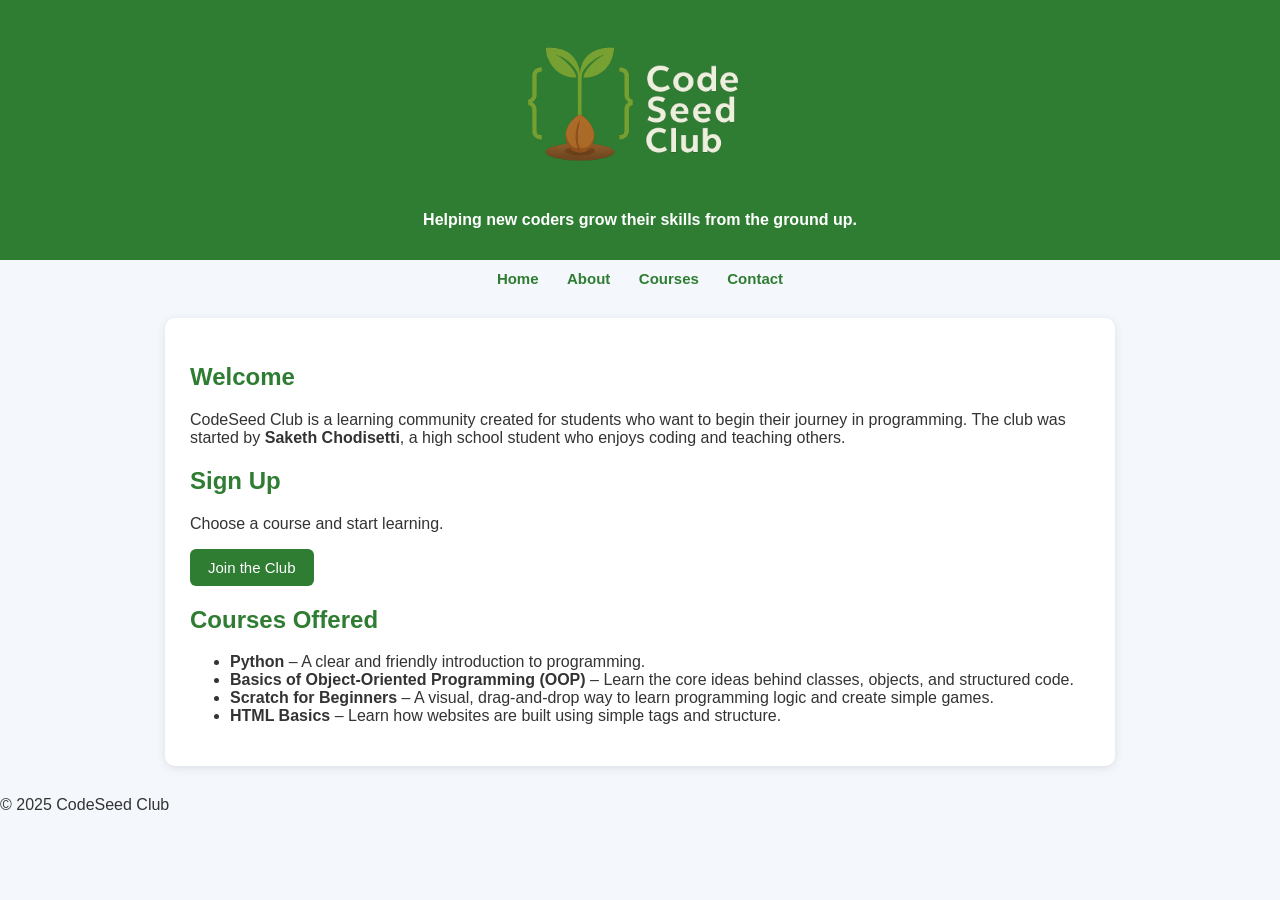
==== index.html @ 71615611 "Rename Index.html to index.html" ====
<!DOCTYPE html>
<html lang="en">
<head>
    <meta charset="UTF-8">
    <meta name="viewport" content="width=device-width, initial-scale=1.0">
    <title>CodeSeed Club</title>
    <link rel="stylesheet" href="style.css">
</head>
<body>

<header>
    <img src="logo.png" alt="CodeSeed Club Logo">
    <p><strong>Helping new coders grow their skills from the ground up.</strong></p>
</header>

<nav>
    <a href="index.html">Home</a>
    <a href="about.html">About</a>
    <a href="courses.html">Courses</a>
    <a href="contact.html">Contact</a>
</nav>

<div class="container">
    <h2>Welcome</h2>
    <p>
        CodeSeed Club is a learning community created for students who want to begin their journey in programming.
        The club was started by <strong>Saketh Chodisetti</strong>, a high school student who enjoys coding and teaching others.
    </p>

    <h2>Sign Up</h2>
    <p>Choose a course and start learning.</p>

    <a class="btn" href="https://docs.google.com/forms/d/e/1FAIpQLSfUoYx5JyB0IwtMZ_YhwIsHTVqZ6WSYL44yDiO481tH4OvldA/viewform?usp=publish-editor" target="_blank">Join the Club</a>

    <h2>Courses Offered</h2>
    <ul>
        <li><strong>Python</strong> – A clear and friendly introduction to programming.</li>
        <li><strong>Basics of Object‑Oriented Programming (OOP)</strong> – Learn the core ideas behind classes, objects, and structured code.</li>
        <li><strong>Scratch for Beginners</strong> – A visual, drag‑and‑drop way to learn programming logic and create simple games.</li>
        <li><strong>HTML Basics</strong> – Learn how websites are built using simple tags and structure.</li>
    </ul>
</div>

<footer>
    © 2025 CodeSeed Club
</footer>

</body>
</html>
---- style.css ----
body {
    font-family: Arial, sans-serif;
    margin: 0;
    background: #f4f7fb;
    color: #333;
}

/* HEADER */
header {
    background: #2e7d32;
    color: white;
    padding: 15px 10px;
    text-align: center;
}

header img {
    height: 180px;
    width: auto;
    display: block;
    margin: 0 auto 10px;
}

header h1 {
    margin: 0;
    font-size: 36px;
}

/* NAVIGATION */
nav {
    text-align: center;
    margin-top: 10px;
}

nav a {
    margin: 0 12px;
    text-decoration: none;
    color: #2e7d32;
    font-weight: bold;
    font-size: 15px;
}

nav a:hover {
    text-decoration: underline;
}

/* MAIN CONTENT */
.container {
    width: 90%;
    max-width: 900px;
    margin: 30px auto;
    background: white;
    padding: 25px;
    border-radius: 10px;
    box-shadow: 0 2px 10px rgba(0,0,0,0.1);
}

h2 {
    color: #2e7d32;
}

/* BUTTON */
.btn {
    display: inline-block;
    padding: 10px 18px;
    background: #2e7d32;
    color: white;
    text-decoration: none;
    border-radius: 6px;
    font-size: 15px;
    margin
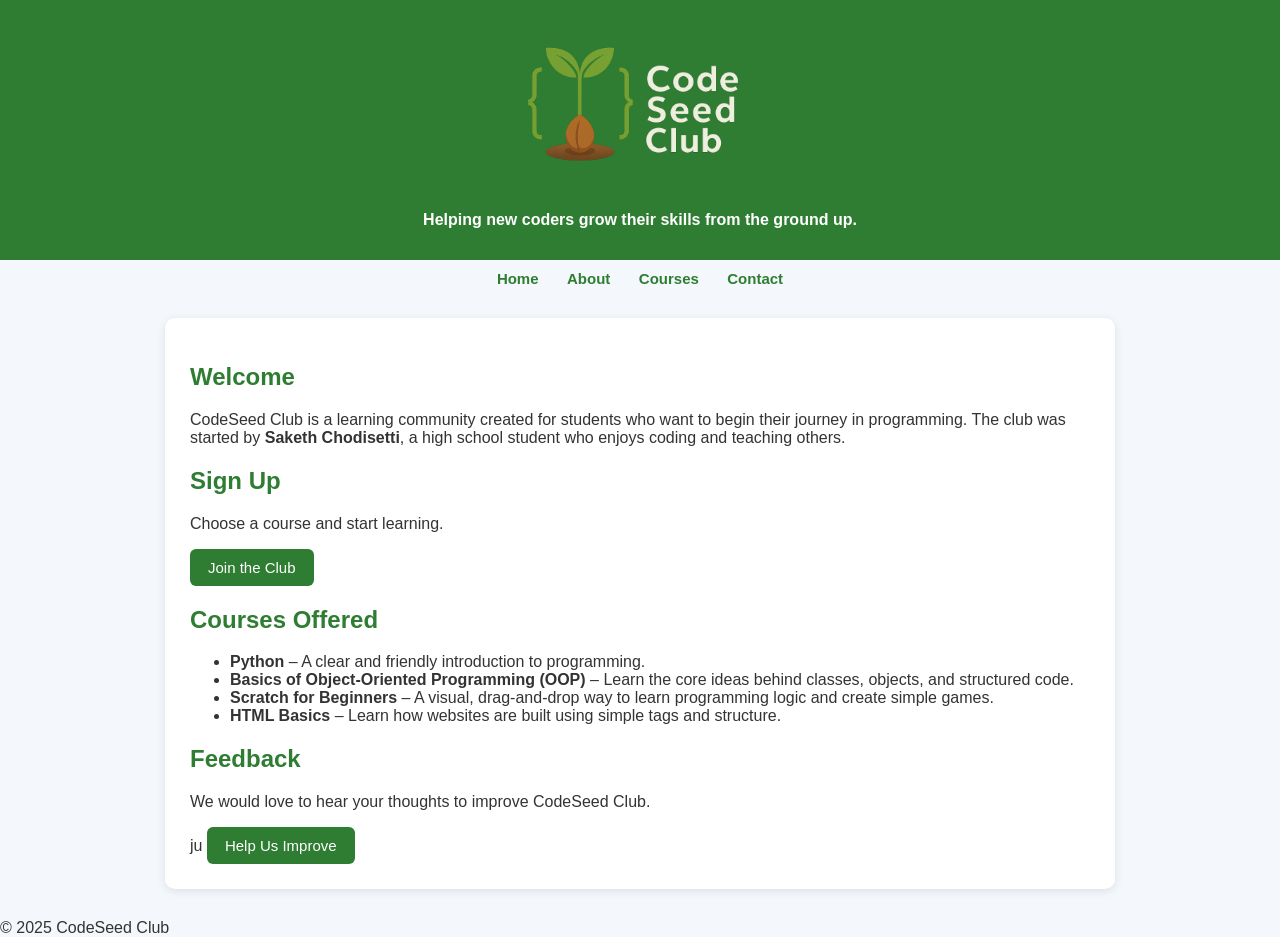
==== commit 473807d4: "Add feedback section to main page Added a feedback section with a link to a Google Form for user sug" ====
--- a/index.html
+++ b/index.html
@@ -39,6 +39,12 @@
         <li><strong>Scratch for Beginners</strong> – A visual, drag‑and‑drop way to learn programming logic and create simple games.</li>
         <li><strong>HTML Basics</strong> – Learn how websites are built using simple tags and structure.</li>
     </ul>
+    
+    <h2>Feedback</h2>
+    <p>We would love to hear your thoughts to improve CodeSeed Club.</p>ju
+
+    <a class="btn" href="https://docs.google.com/forms/d/e/1FAIpQLSdC-fddp-_6_hkW3TOAPbcjlRF5i7GfD7aOfansVfHx4FSEBA/viewform?usp=publish-editor" target="_blank">Help Us Improve</a>
+
 </div>
 
 <footer>
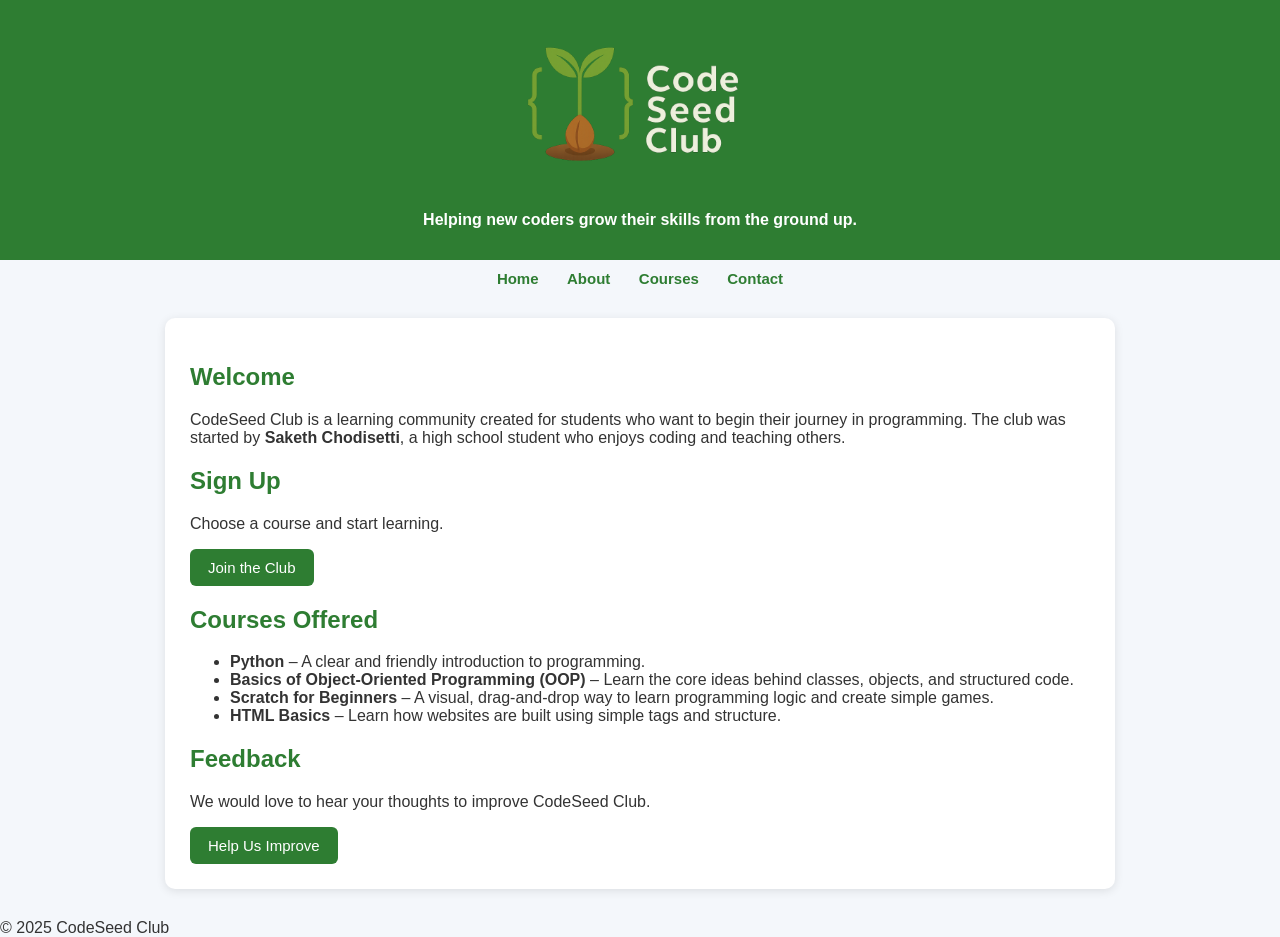
==== commit 8c2f3ae4: "Fix typo in feedback paragraph in index.html" ====
--- a/index.html
+++ b/index.html
@@ -41,7 +41,7 @@
     </ul>
     
     <h2>Feedback</h2>
-    <p>We would love to hear your thoughts to improve CodeSeed Club.</p>ju
+    <p>We would love to hear your thoughts to improve CodeSeed Club.</p>
 
     <a class="btn" href="https://docs.google.com/forms/d/e/1FAIpQLSdC-fddp-_6_hkW3TOAPbcjlRF5i7GfD7aOfansVfHx4FSEBA/viewform?usp=publish-editor" target="_blank">Help Us Improve</a>
 
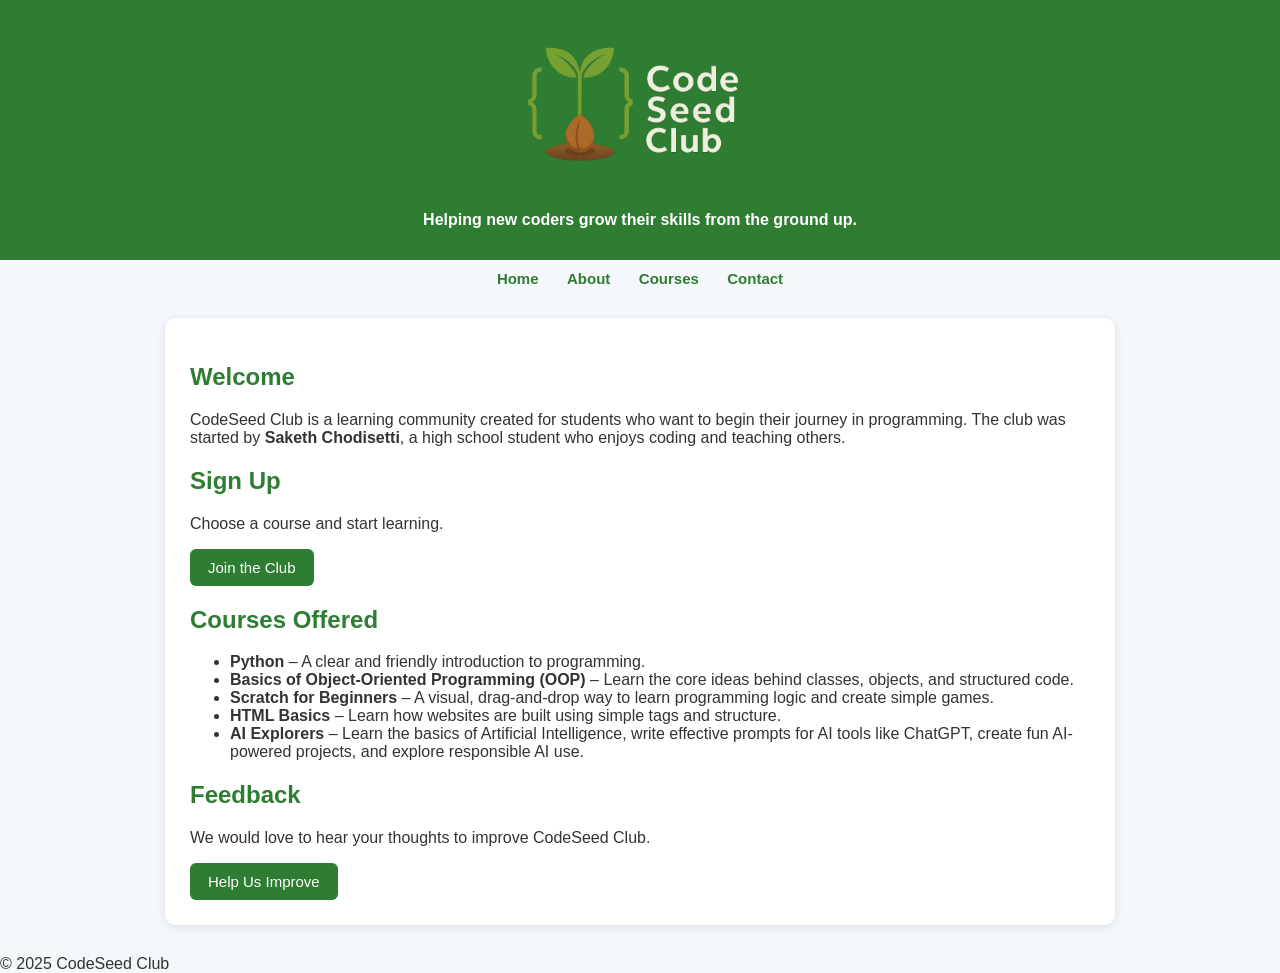
==== commit 40abec1d: "Update index.html New course AI" ====
--- a/index.html
+++ b/index.html
@@ -38,6 +38,7 @@
         <li><strong>Basics of Object‑Oriented Programming (OOP)</strong> – Learn the core ideas behind classes, objects, and structured code.</li>
         <li><strong>Scratch for Beginners</strong> – A visual, drag‑and‑drop way to learn programming logic and create simple games.</li>
         <li><strong>HTML Basics</strong> – Learn how websites are built using simple tags and structure.</li>
+        <li><strong>AI Explorers</strong> – Learn the basics of Artificial Intelligence, write effective prompts for AI tools like ChatGPT, create fun AI-powered projects, and explore responsible AI use.</li>
     </ul>
     
     <h2>Feedback</h2>
